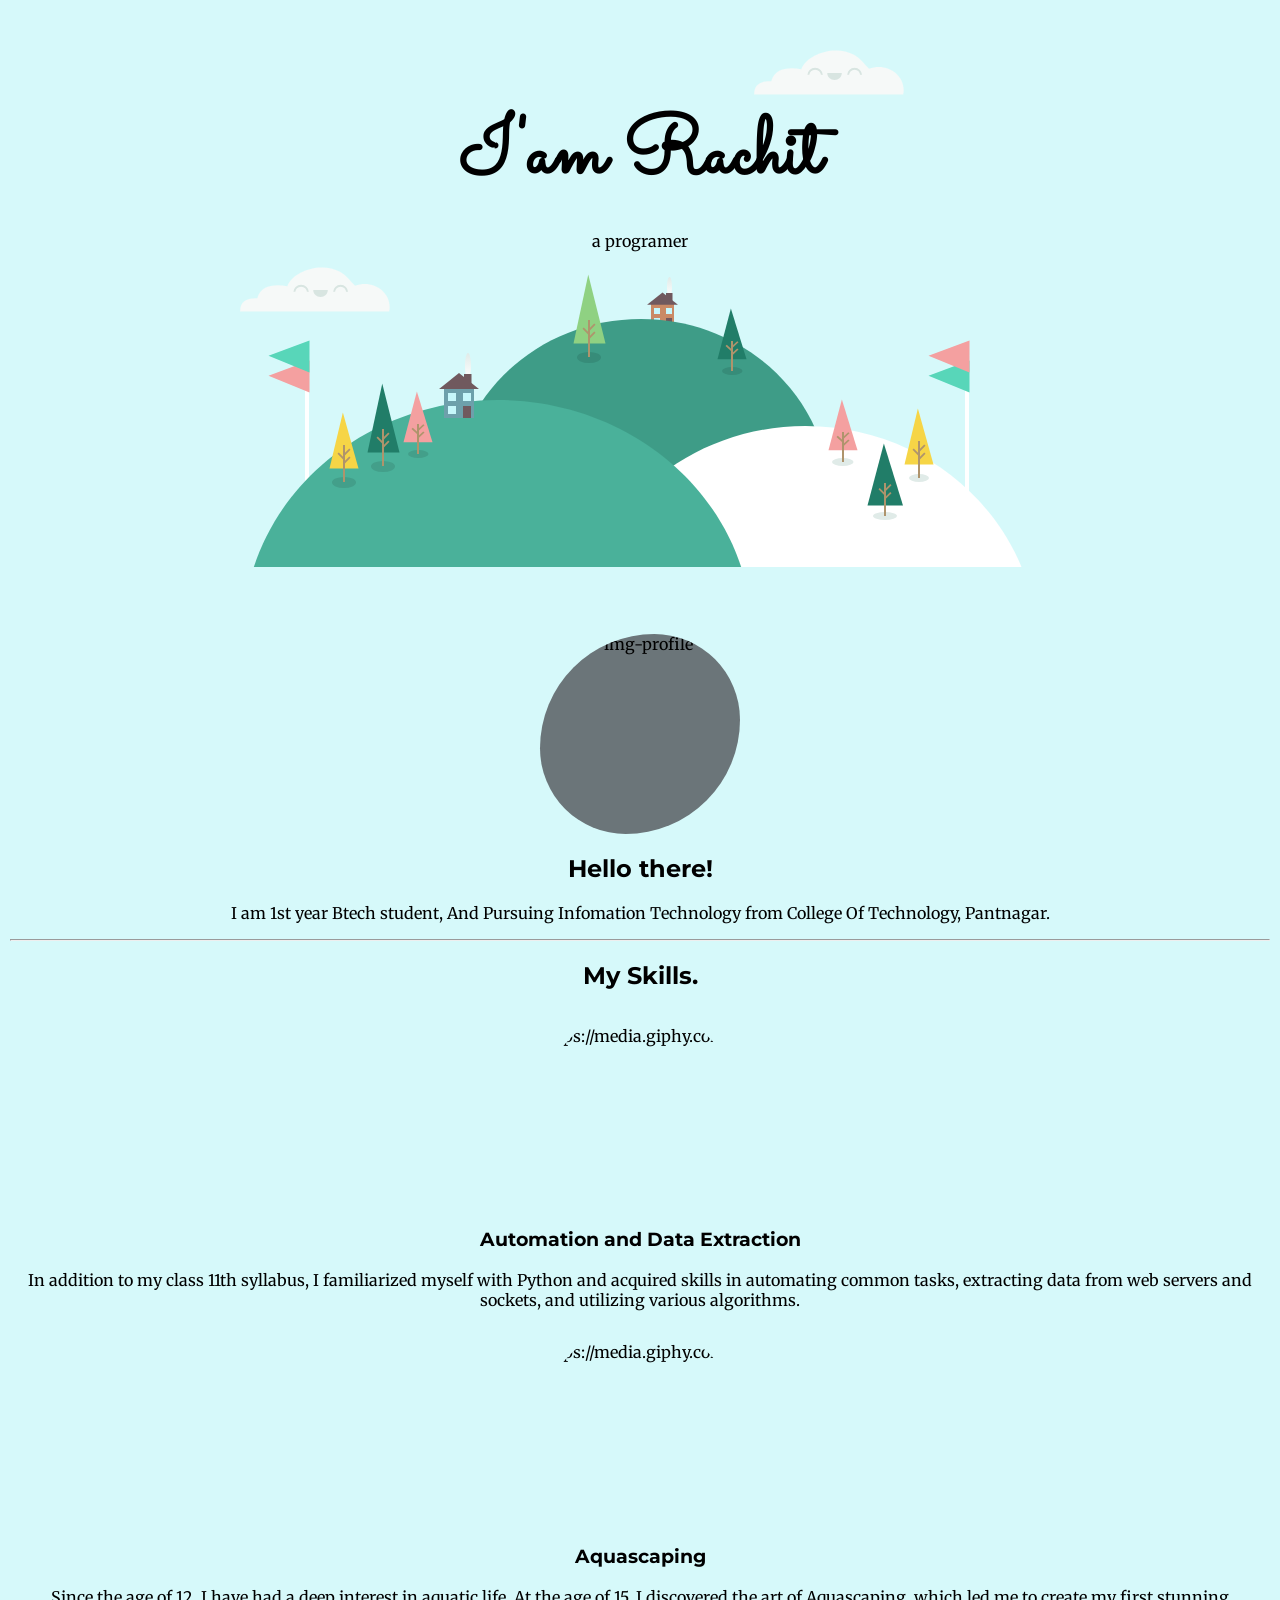
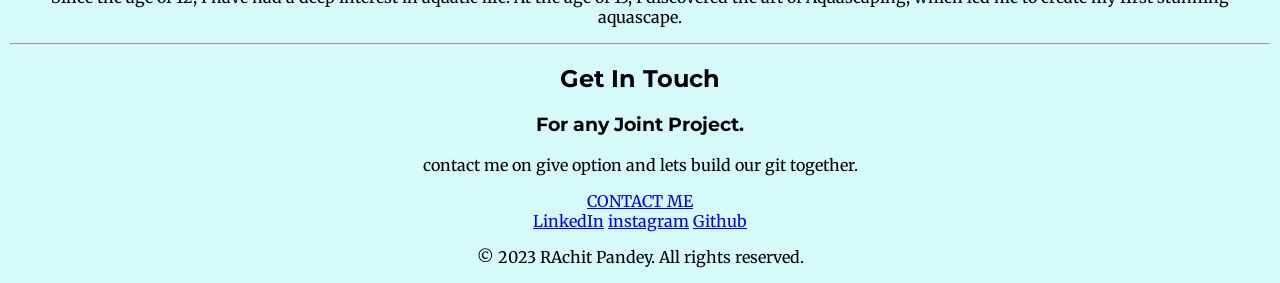
==== index.html @ e1a49fa0 "update v0.1" ====
<!DOCTYPE html>
<html>
    <head>
        <meta charset="utf-8">
        <link rel="icon" href="css/image/favicon.ico?v=2">
        <title>Skark</title>

        <link rel="preconnect" href="https://fonts.googleapis.com">
        <link rel="preconnect" href="https://fonts.gstatic.com" crossorigin>
        <link href="https://fonts.googleapis.com/css2?family=Merriweather&family=Montserrat&family=Sacramento&display=swap" rel="stylesheet">
        
        <link rel="stylesheet" href="css-mysite/styles.css">
    </head>
    <body class="body">
        <div class="top-container">
            <img id="cl1" src="css-mysite/image/cloud.svg" alt="img-cloud">
            <h1>I'am Rachit</h1>
            <p>a programer</p>
            
            <img id="cl2" src="css-mysite/image/cloud.svg" alt="img-cloud">
            <img src="css-mysite/image/land.svg" alt="img-hills">
        </div>
        <div class="middle-container">
            <div class="profile">
                <img class="img-profile" src="css-mysite/image/profiledit-removebg.png" alt="img-profile">
                <h2>Hello there!</h2>
                <p>I am 1st year Btech student, And Pursuing Infomation Technology from College Of Technology, Pantnagar.</p>
            </div>
            <hr>
            <div class="skills">
                <h2>My Skills.</h2>

                <div class="skill-row">
                    <img class="skill1" src="https://media.giphy.com/media/3iyKHMIKg5VWG6qHUm/giphy.gif" alt="https://media.giphy.com/media/PTBVMsYIOB0SBP4MVe/giphy.gif" >
                    <h3>Automation and Data Extraction</h3>
                    <p>In addition to my class 11th syllabus, I familiarized myself with Python and acquired skills in automating common tasks, extracting data from web servers and sockets, and utilizing various algorithms.</p>
                </div>

                <div class="skill-row">
                    <img class="skill2" src="https://media.giphy.com/media/HD9mxIk0ZD2uE6H8Or/giphy.gif" alt="https://media.giphy.com/media/zlz9yXOkl9q5L8UilL/giphy.gif" >
                    <h3>Aquascaping</h3>
                    <p>Since the age of 12, I have had a deep interest in aquatic life. At the age of 15, I discovered the art of Aquascaping, which led me to create my first stunning aquascape.</p>
                </div>
            </div>
            <hr>
            <div class="contact-me">
                <h2>Get In Touch</h2>
                <h3>For any Joint Project.</h3>
                <p>contact me on give option and lets build our git together.</p>
                <a class="btn" href="mailto:rachit_pandey2004@yahoo.com">CONTACT ME</a>
            </div>
        </div>
          
          
        <div class="bottom-container">
            <a class="footer-link" href="https://www.linkedin.com/in/rachit-pandey-a4956b261/">LinkedIn</a>
            <a class="footer-link" href="https://www.instagram.com/rachit.p_admin.io/">instagram</a>
            <a class="footer-link" href="https://github.com/Rachit-Pandey-2004">Github</a>
            <p>© 2023 RAchit Pandey. All rights reserved.</p>
        </div>
          
        
    </body>
</html>
---- css-mysite/styles.css ----
.body{
    background-color: #d6f9fa;
    margin:50px 10px 0px 10px;
    text-align: center;
    font-family: 'Merriweather', serif;
}
h1{
    margin: 0 auto;
    font-family: 'Sacramento', cursive;
    font-size: 500%;
}
h2{
    font-family: 'Montserrat', sans-serif;
}
h3{
    font-family: 'Montserrat', sans-serif;
}
p{
    font-family: 'Merriweather', serif;
}
.skill1{
    width: 200px;
    height:200px;
    border-radius: 100%;
    position: relative;
    display: inline-block;
    object-fit:contain;
}
.skill2{
    width: 200px;
    height:200px;
    border-radius: 100% ;
    position: relative;
    display: inline-block;
    object-fit:contain;
}
.middle-container{
    
}
.bottam-container{
}
.img-profile{
    margin-top: 5%;
    width: 200px;
    height:200px;
    border-radius: 100% 75% 100% 75%;
    position: relative;
    display: inline-block;
    object-fit:contain;
    background-color: #6b7579;
}
#cl1{
    position: relative;
    left: 15%;
}
#cl2{
    position: absolute;
}
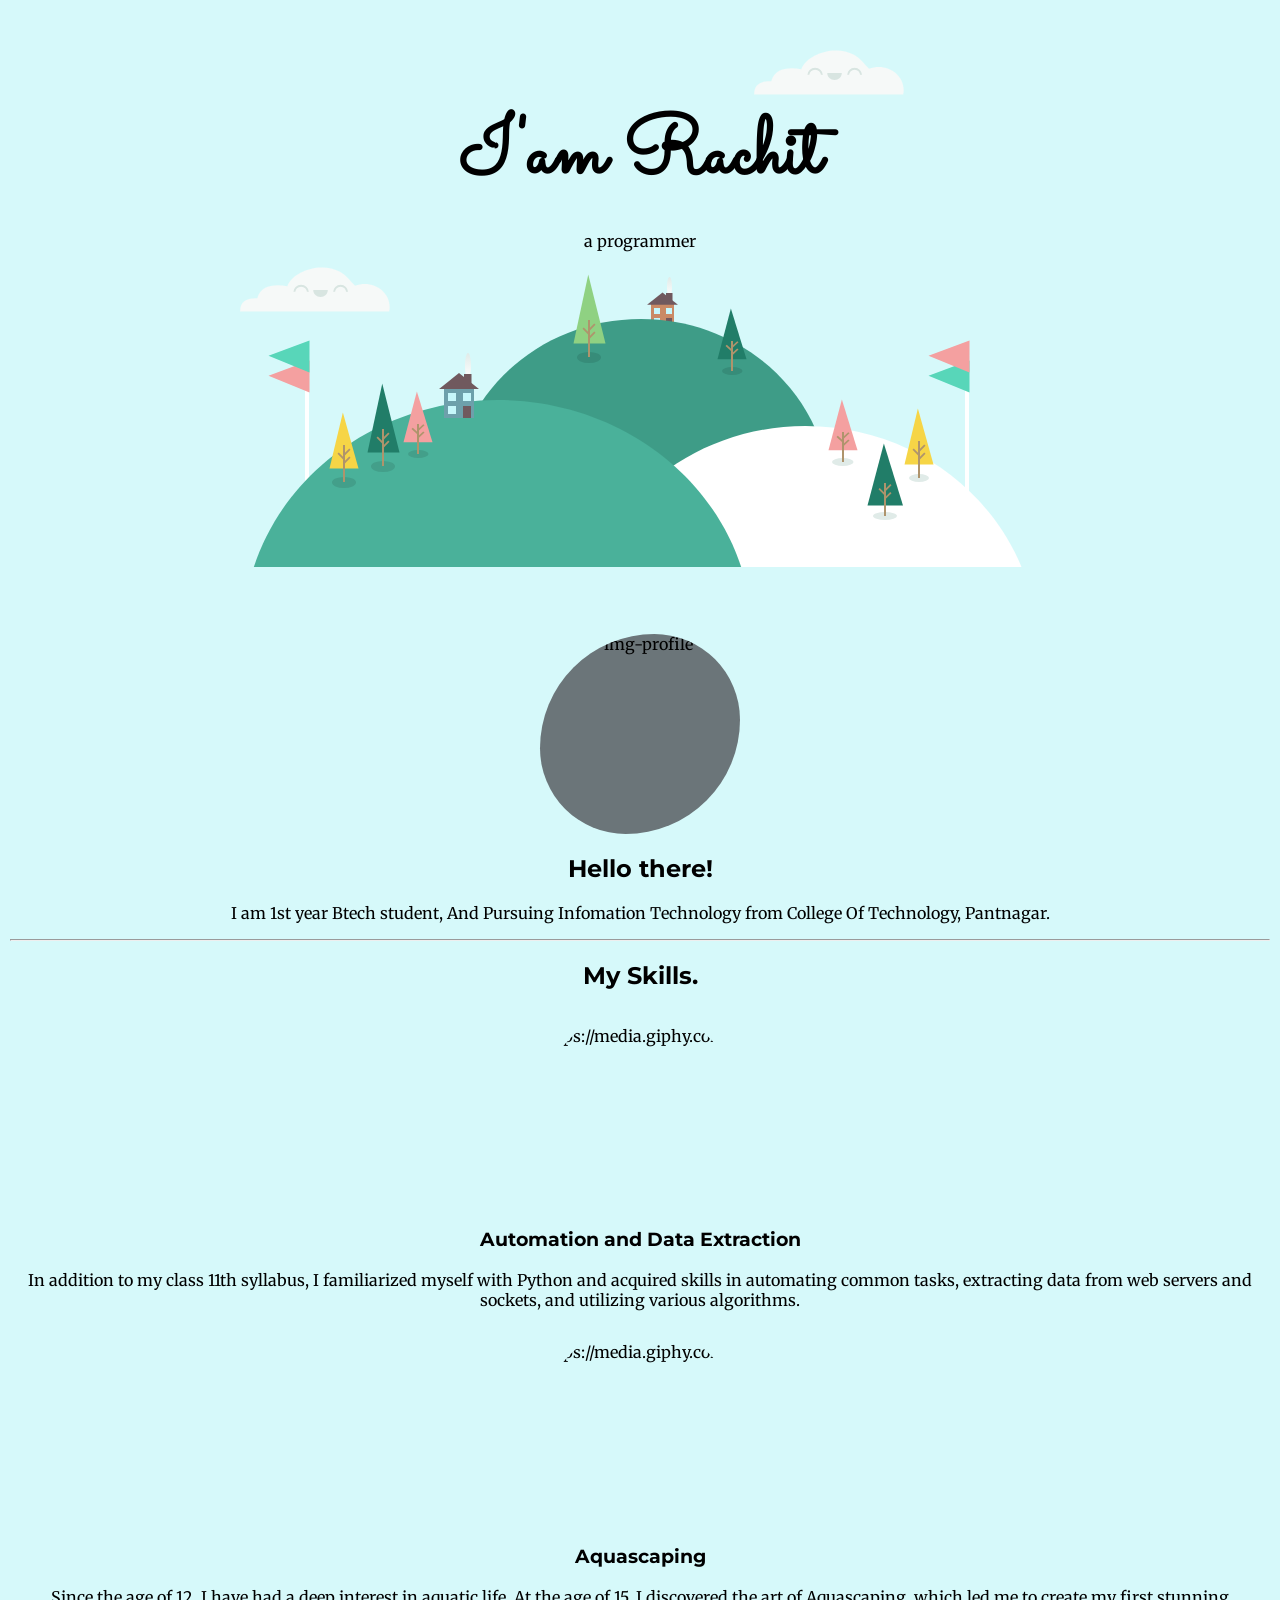
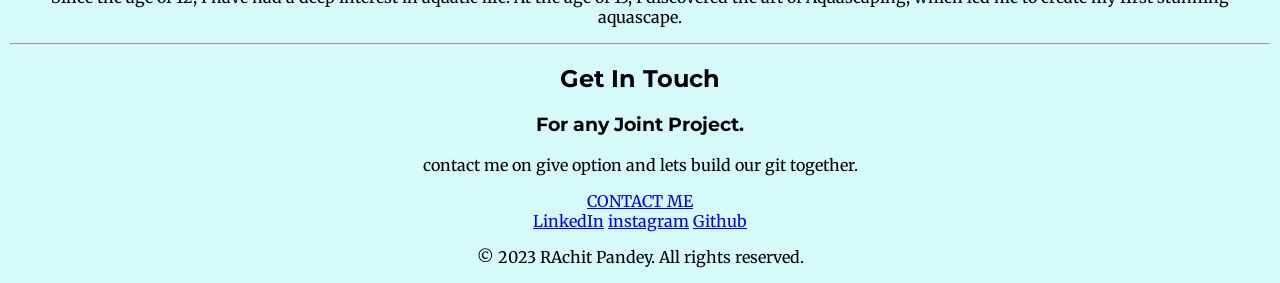
==== commit 26455ac5: "Update index.html" ====
--- a/index.html
+++ b/index.html
@@ -2,7 +2,7 @@
 <html>
     <head>
         <meta charset="utf-8">
-        <link rel="icon" href="css/image/favicon.ico?v=2">
+        <link rel="icon" href="css-mysite/image/favicon.ico?v=2">
         <title>Skark</title>
 
         <link rel="preconnect" href="https://fonts.googleapis.com">
@@ -15,7 +15,7 @@
         <div class="top-container">
             <img id="cl1" src="css-mysite/image/cloud.svg" alt="img-cloud">
             <h1>I'am Rachit</h1>
-            <p>a programer</p>
+            <p>a programmer</p>
             
             <img id="cl2" src="css-mysite/image/cloud.svg" alt="img-cloud">
             <img src="css-mysite/image/land.svg" alt="img-hills">
@@ -53,12 +53,12 @@
           
           
         <div class="bottom-container">
-            <a class="footer-link" href="https://www.linkedin.com/in/rachit-pandey-a4956b261/">LinkedIn</a>
-            <a class="footer-link" href="https://www.instagram.com/rachit.p_admin.io/">instagram</a>
-            <a class="footer-link" href="https://github.com/Rachit-Pandey-2004">Github</a>
+            <a class="footer-link" href="https://www.linkedin.com/in/rachit-pandey-a4956b261/" target="_blank">LinkedIn</a>
+            <a class="footer-link" href="https://www.instagram.com/rachit.p_admin.io/" target="_blank">instagram</a>
+            <a class="footer-link" href="https://github.com/Rachit-Pandey-2004" target="_blank">Github</a>
             <p>© 2023 RAchit Pandey. All rights reserved.</p>
         </div>
           
         
     </body>
-</html>+</html>
